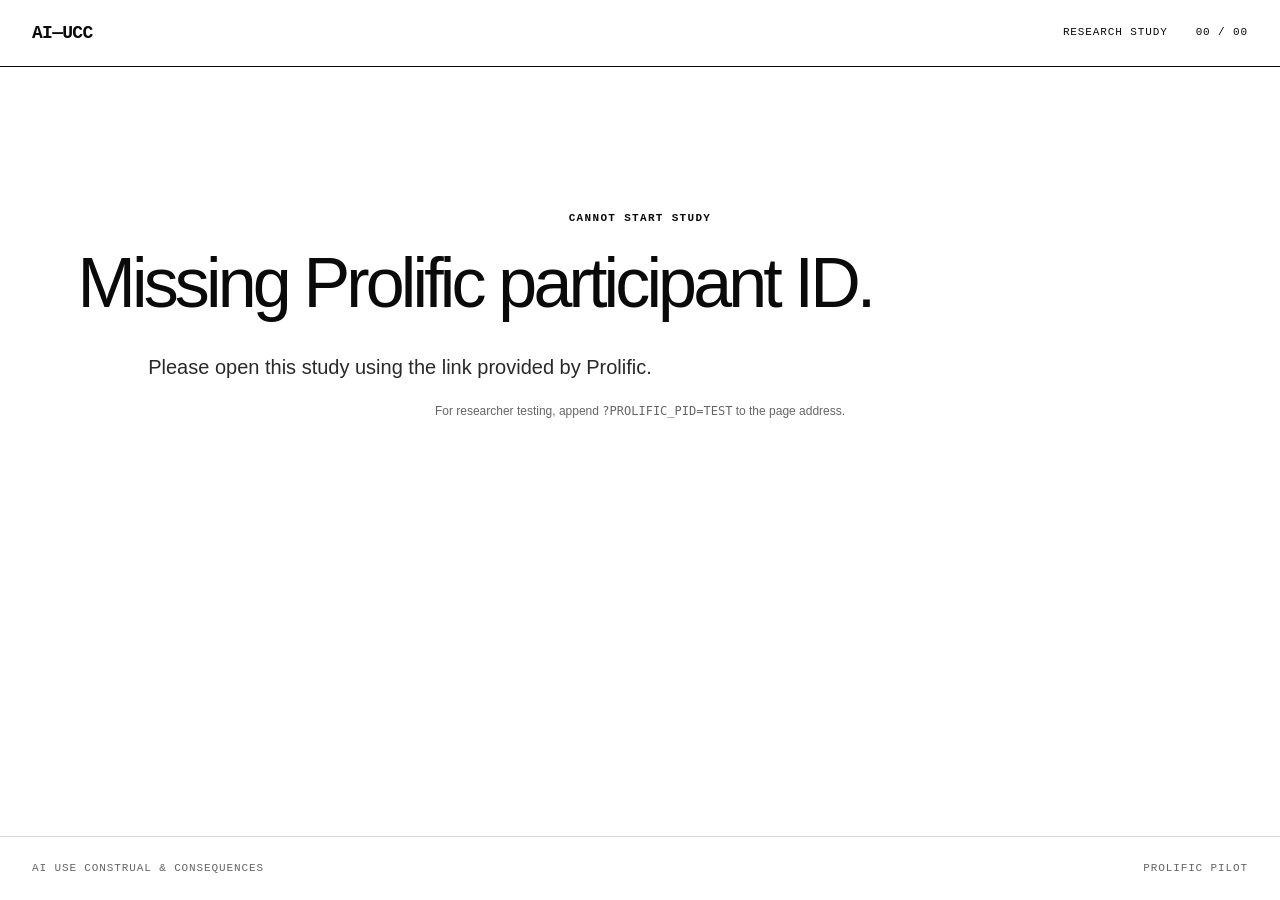
==== prolific-pilot/index.html @ 4af82577 "Add Prolific presentation pilot" ====
<!doctype html>
<html lang="en">
<head>
  <meta charset="utf-8">
  <meta name="viewport" content="width=device-width,initial-scale=1">
  <meta name="description" content="AI Use Construal & Consequences Prolific pilot">
  <title>AI-UCC Prolific Pilot</title>
  <link rel="stylesheet" href="../styles.css">
  <script defer src="app.js"></script>
</head>
<body>
  <noscript><div class="noscript">This study requires JavaScript.</div></noscript>
  <header class="site-header">
    <span class="wordmark">AI—UCC</span>
    <div class="study-meta"><span>RESEARCH STUDY</span><span id="progressLabel">00 / 00</span></div>
  </header>
  <main id="app" class="shell" aria-live="polite"></main>
  <footer class="site-footer">
    <span>AI Use Construal &amp; Consequences</span>
    <span>Prolific pilot</span>
  </footer>
</body>
</html>
---- styles.css ----
:root{--ink:#0a0a0a;--paper:#fff;--muted:#666;--line:#d8d8d8;--soft:#f4f4f2;--danger:#b00020;--max:1180px}
*{box-sizing:border-box}
html{background:var(--paper);color:var(--ink);font-family:Arial,Helvetica,sans-serif;font-size:16px}
body{margin:0;min-height:100vh;display:flex;flex-direction:column}
button,input,select{font:inherit}
button{cursor:pointer}
.site-header,.site-footer{width:100%;padding:24px 32px;display:flex;justify-content:space-between;align-items:center}
.site-header{border-bottom:1px solid var(--ink);position:sticky;top:0;background:rgba(255,255,255,.96);z-index:4}
.wordmark{font:600 18px/1 "Courier New",monospace;color:var(--ink);text-decoration:none;letter-spacing:-.04em}
.study-meta,.site-footer{font:400 11px/1.4 "Courier New",monospace;letter-spacing:.08em;text-transform:uppercase}
.study-meta{display:flex;gap:28px}
.site-footer{border-top:1px solid var(--line);color:var(--muted);margin-top:auto}
.shell{width:min(var(--max),calc(100% - 40px));margin:72px auto 96px}
.panel{animation:enter .35s ease both}
@keyframes enter{from{opacity:0;transform:translateY(8px)}to{opacity:1;transform:none}}
.eyebrow,.section-code{font:600 11px/1.4 "Courier New",monospace;letter-spacing:.12em;text-transform:uppercase;margin:0 0 22px}
h1{font-size:clamp(38px,6vw,70px);line-height:1.02;letter-spacing:-.055em;font-weight:500;max-width:850px;margin:0 0 32px}
h2{font-size:26px;line-height:1.2;letter-spacing:-.03em;font-weight:500;margin:36px 0 18px}
.lede{font-size:20px;line-height:1.55;max-width:700px;color:#292929}
.prose{font-size:16px;line-height:1.7;max-width:730px}.prose p{margin:0 0 16px}
.rule{border-top:1px solid var(--ink);margin:48px 0 0}
.placeholder{background:var(--soft);padding:16px;border-left:2px solid var(--ink)}
.checkbox-row{display:flex;gap:14px;align-items:flex-start;line-height:1.55;margin-top:32px;max-width:760px}
.checkbox-row input{appearance:none;width:20px;height:20px;border:1px solid var(--ink);margin:2px 0 0;flex:none}.checkbox-row input:checked{background:var(--ink);box-shadow:inset 0 0 0 4px var(--paper)}
.actions{display:flex;justify-content:flex-end;gap:12px;margin-top:48px;padding-top:24px;border-top:1px solid var(--line)}
.button{border:1px solid var(--ink);background:var(--paper);color:var(--ink);padding:14px 18px;min-width:150px;display:inline-flex;justify-content:space-between;gap:24px}
.button.primary{background:var(--ink);color:var(--paper)}.button:disabled{opacity:.35;cursor:not-allowed}
.form-grid{display:grid;grid-template-columns:1fr 1fr;gap:28px 24px;margin-top:40px}
.field{display:flex;flex-direction:column;gap:9px}.field.full{grid-column:1/-1}.field label,.legend{font-weight:500;font-size:14px}
.field input,.field select{border:1px solid var(--ink);border-radius:0;background:var(--paper);padding:13px;min-height:48px}
.hint{font-size:12px;color:var(--muted);line-height:1.4}
.vignette{border:1px solid var(--ink);padding:clamp(28px,6vw,64px);margin:32px 0;font-size:clamp(23px,3.4vw,34px);line-height:1.42;letter-spacing:-.025em}
.vignette.deliberating{animation:breathe 3s ease-in-out infinite}
@keyframes breathe{0%,100%{box-shadow:0 0 0 0 rgba(0,0,0,0)}50%{box-shadow:0 0 0 7px rgba(0,0,0,.055)}}
.deliberation-guide{display:grid;grid-template-columns:1fr auto;gap:28px;align-items:start;margin-top:24px}
.countdown{font:600 30px/1 "Courier New",monospace;min-width:86px;text-align:right}
.study-layout{display:grid;grid-template-columns:minmax(0,1fr) minmax(0,1fr);gap:clamp(42px,7vw,92px);align-items:start}
.scenario-rail{position:sticky;top:105px}
.scenario-rail .vignette{font-size:clamp(19px,2.1vw,27px);padding:clamp(24px,3.5vw,40px);margin:18px 0}
.scenario-label{font:600 10px/1.4 "Courier New",monospace;letter-spacing:.12em;text-transform:uppercase;color:var(--muted)}
.section-pane h1{font-size:clamp(34px,4.8vw,58px)}
.section-position{font:400 12px/1.4 "Courier New",monospace;color:var(--muted);margin-top:8px}
.instruction{color:var(--muted);line-height:1.6;max-width:720px}
.item-list{margin-top:36px;border-top:1px solid var(--ink)}
.question{padding:30px 0;border-bottom:1px solid var(--line)}
.question-text{font-size:17px;line-height:1.5;margin:0 0 20px;max-width:760px}
.scale{display:grid;grid-template-columns:repeat(7,1fr);gap:7px}.scale label{text-align:center;display:flex;flex-direction:column;gap:8px;align-items:center;font:12px "Courier New",monospace}
.scale input{appearance:none;width:100%;height:43px;border:1px solid var(--ink);margin:0}.scale input:checked{background:var(--ink);box-shadow:inset 0 0 0 4px var(--paper)}
.anchors{display:flex;justify-content:space-between;color:var(--muted);font-size:11px;margin-top:8px}
.slider-wrap{display:grid;grid-template-columns:60px 1fr 60px;align-items:center;gap:18px}.slider-wrap output{font:600 18px "Courier New",monospace;text-align:center}.slider-wrap input{accent-color:var(--ink);width:100%}
.slider-ends{display:flex;justify-content:space-between;font-size:11px;color:var(--muted);margin:8px 78px 0}
.error-summary{border:1px solid var(--danger);color:var(--danger);padding:14px;margin-top:24px;line-height:1.5}
.status-card{text-align:center;padding:72px 0}.status-mark{font:400 72px "Courier New",monospace;margin-bottom:20px}
.status-card .prose{margin-inline:auto;text-align:center}
.noscript{padding:20px;background:var(--danger);color:white;text-align:center}
@media(max-width:800px){.study-layout{grid-template-columns:1fr;gap:34px}.scenario-rail{position:static}.scenario-rail .vignette{font-size:18px;padding:22px}.scenario-rail .instruction{display:none}}
@media(max-width:640px){.site-header{padding:18px 20px}.study-meta span:first-child{display:none}.shell{margin-top:48px}.form-grid{grid-template-columns:1fr}.field.full{grid-column:auto}.scale{gap:3px}.scale input{height:38px}.site-footer{padding:20px;gap:16px}.site-footer span:last-child{display:none}.actions{flex-direction:column-reverse}.button{width:100%}.deliberation-guide{grid-template-columns:1fr}.countdown{text-align:left}}
@media(prefers-reduced-motion:reduce){.panel,.vignette.deliberating{animation:none}}
*:focus-visible{outline:3px solid #777;outline-offset:3px}
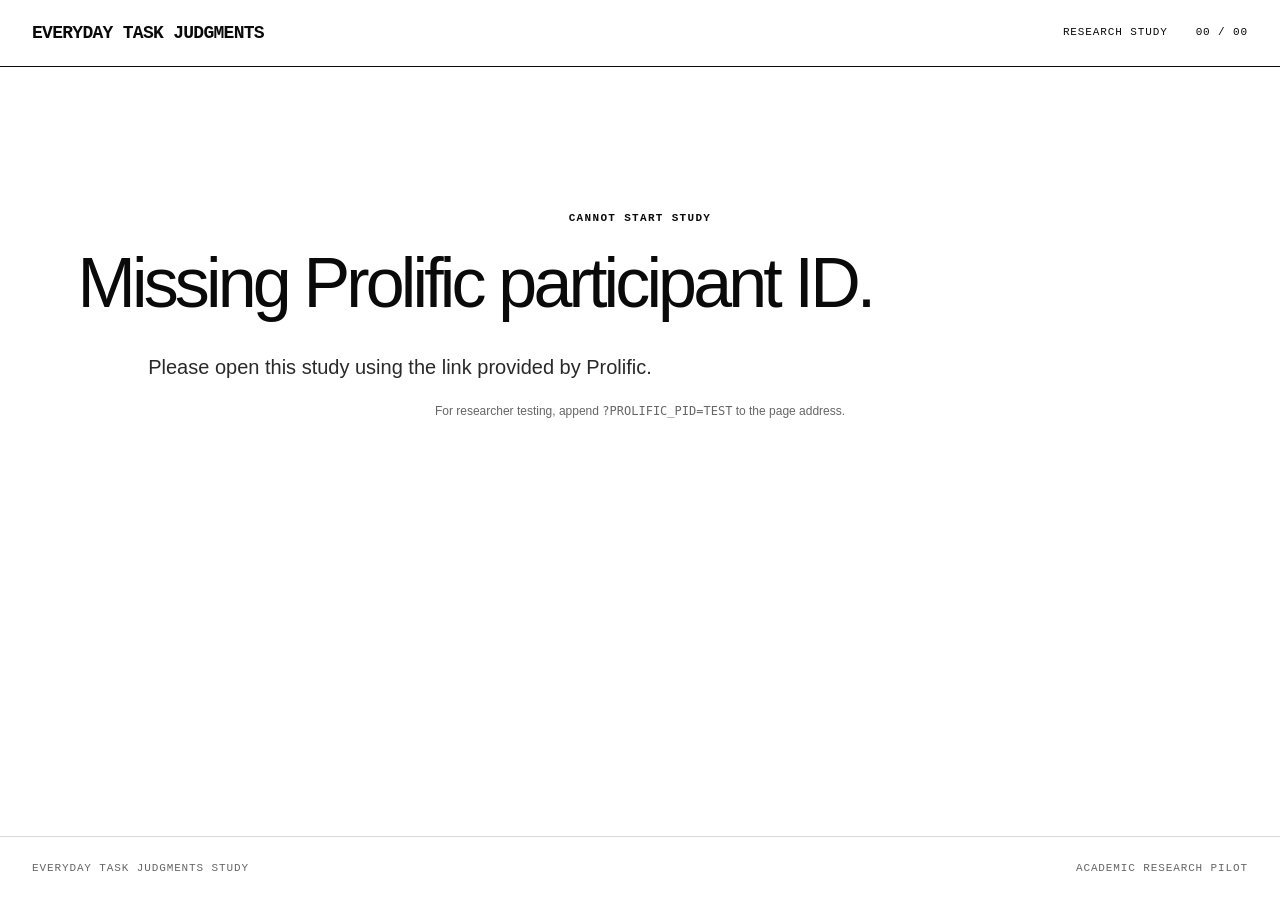
==== commit 2de228e5: "Use neutral branding for Prolific pilot" ====
--- a/prolific-pilot/index.html
+++ b/prolific-pilot/index.html
@@ -3,21 +3,21 @@
 <head>
   <meta charset="utf-8">
   <meta name="viewport" content="width=device-width,initial-scale=1">
-  <meta name="description" content="AI Use Construal & Consequences Prolific pilot">
-  <title>AI-UCC Prolific Pilot</title>
+  <meta name="description" content="Everyday Task Judgments research study">
+  <title>Everyday Task Judgments Study</title>
   <link rel="stylesheet" href="../styles.css">
   <script defer src="app.js"></script>
 </head>
 <body>
   <noscript><div class="noscript">This study requires JavaScript.</div></noscript>
   <header class="site-header">
-    <span class="wordmark">AI—UCC</span>
+    <span class="wordmark">EVERYDAY TASK JUDGMENTS</span>
     <div class="study-meta"><span>RESEARCH STUDY</span><span id="progressLabel">00 / 00</span></div>
   </header>
   <main id="app" class="shell" aria-live="polite"></main>
   <footer class="site-footer">
-    <span>AI Use Construal &amp; Consequences</span>
-    <span>Prolific pilot</span>
+    <span>Everyday Task Judgments Study</span>
+    <span>Academic research pilot</span>
   </footer>
 </body>
 </html>
